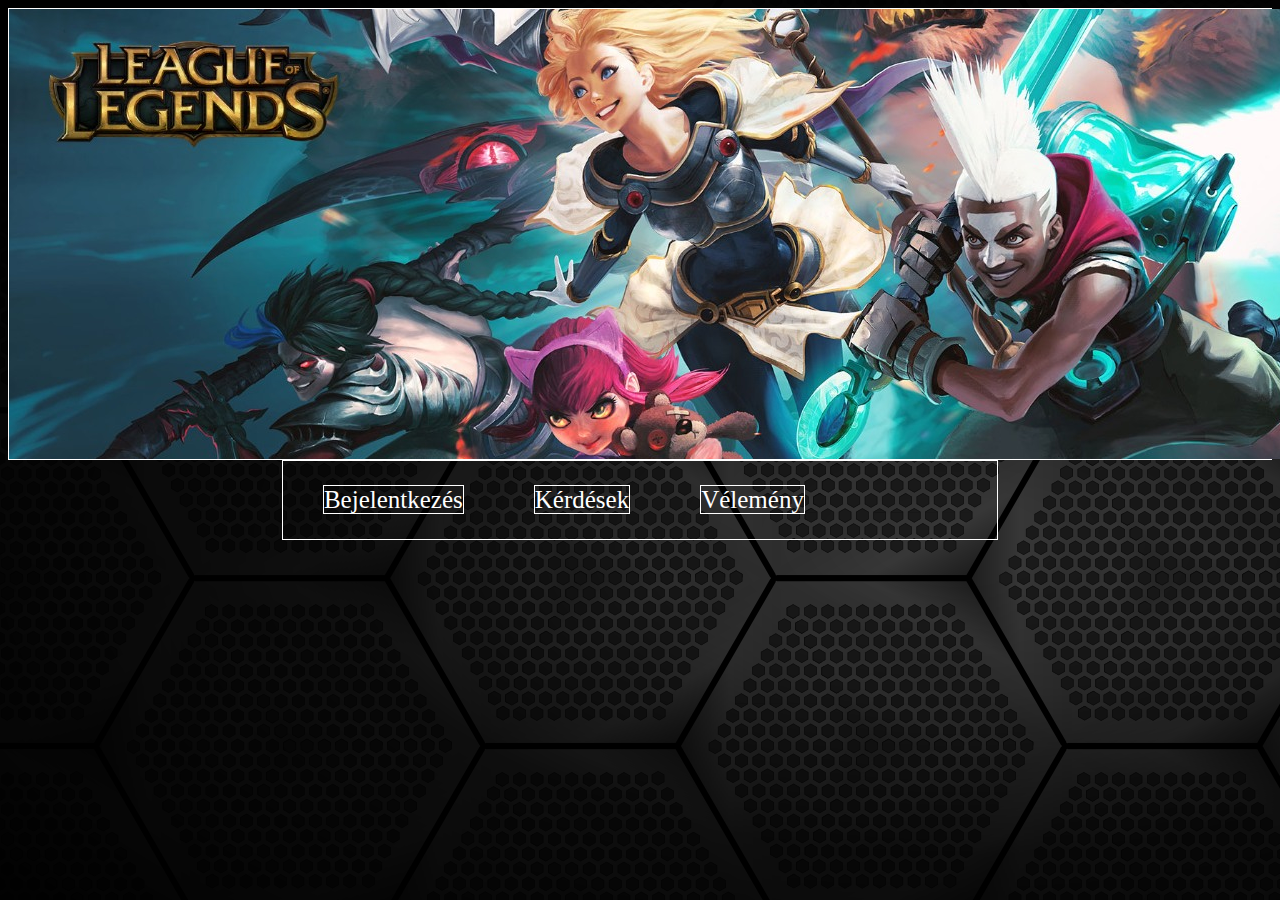
==== index.html @ 657986f7 "urlap" ====
<!DOCTYPE html>
<html lang="hu">
<head>
    <meta charset="UTF-8">
    <meta name="viewport" content="width=device-width, initial-scale=1.0">
    <meta name="description" content="">
    <meta name="keywords" content="">
    <link rel="stylesheet" href="style.css">
    <title>Pfiffer Attila</title>
</head>
<main>
    <body>
        <header>
            <img src="kepek/lolplakat.jpg" alt="plakat">
        </header>
        <nav>
            <ul>
                <div class = "felsorolas">
                    <li><a href="index.html">Bejelentkezés</a></li>
                    <li><a href="#">Kérdések</a></li>
                    <li><a href="#">Vélemény</a></li>
                </div>
            </ul>
        </nav>
        <article>

        </article>
    </body>
</main>

    
</html>
---- style.css ----
main {
    max-width: 100%;
    text-align: center;
    
}

header {
    height: 450px;
    text-align: center;
    border: 1px solid white;
    
}
nav ul {
    text-decoration: none;
    list-style-type: none;
    font-size: 25px;
}


a {
    text-decoration: none;
    color: white;
    border: 1px solid white;
    
}

.felsorolas {
    margin: auto;
    display: flex;
    gap: 70px;
}
nav {
    margin: auto;
    max-width: 56.5%;
    border: 1px solid white;
}
body {
    background-image: url(kepek/black.png);
}
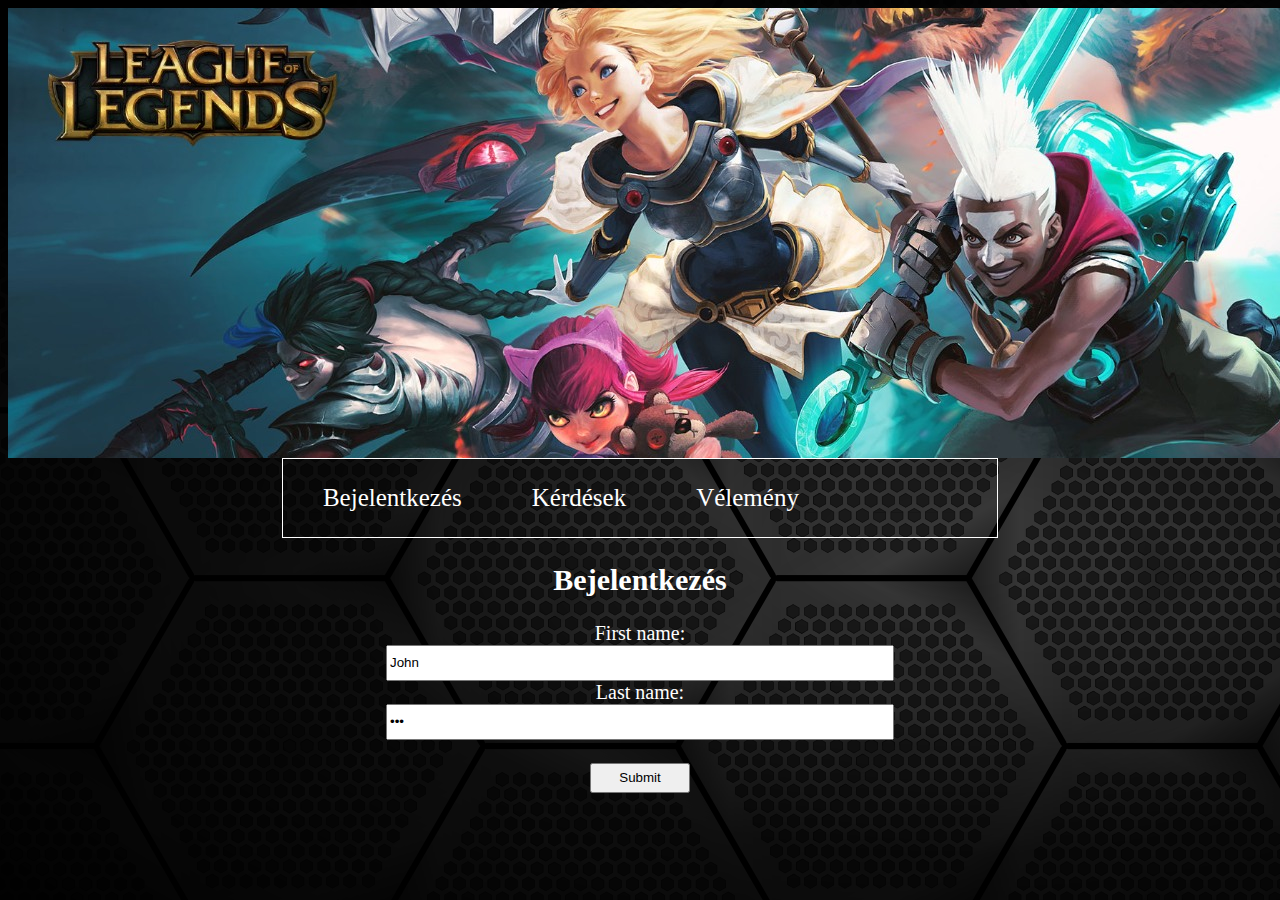
==== commit e5ad90c6: "bejelentkezes" ====
--- a/index.html
+++ b/index.html
@@ -16,14 +16,26 @@
         <nav>
             <ul>
                 <div class = "felsorolas">
+                    
                     <li><a href="index.html">Bejelentkezés</a></li>
                     <li><a href="#">Kérdések</a></li>
                     <li><a href="#">Vélemény</a></li>
+                    
                 </div>
             </ul>
         </nav>
         <article>
+            <div class = "jelszo">    
+                <h2>Bejelentkezés</h2>
 
+                <form action="/action_page.php">
+                    <label for="fname">First name:</label><br>
+                    <input type="text" id="fname" name="fname" value="John"><br>
+                    <label for="lname">Last name:</label><br>
+                    <input type="password" id="lname" name="lname" value="Doe"><br><br>
+                    <input class = "kuldes" type="submit" value="Submit">
+                </form> 
+            </div>
         </article>
     </body>
 </main>
--- a/style.css
+++ b/style.css
@@ -7,10 +7,10 @@
 header {
     height: 450px;
     text-align: center;
-    border: 1px solid white;
     
 }
 nav ul {
+    
     text-decoration: none;
     list-style-type: none;
     font-size: 25px;
@@ -18,9 +18,9 @@
 
 
 a {
+    
     text-decoration: none;
     color: white;
-    border: 1px solid white;
     
 }
 
@@ -36,4 +36,19 @@
 }
 body {
     background-image: url(kepek/black.png);
+}
+
+.jelszo {
+    color: white;
+    height: 30px;
+    font-size: 20px;
+}
+
+input {
+    height: 30px;
+    width: 500px;
+}
+
+.kuldes {
+    width: 100px;
 }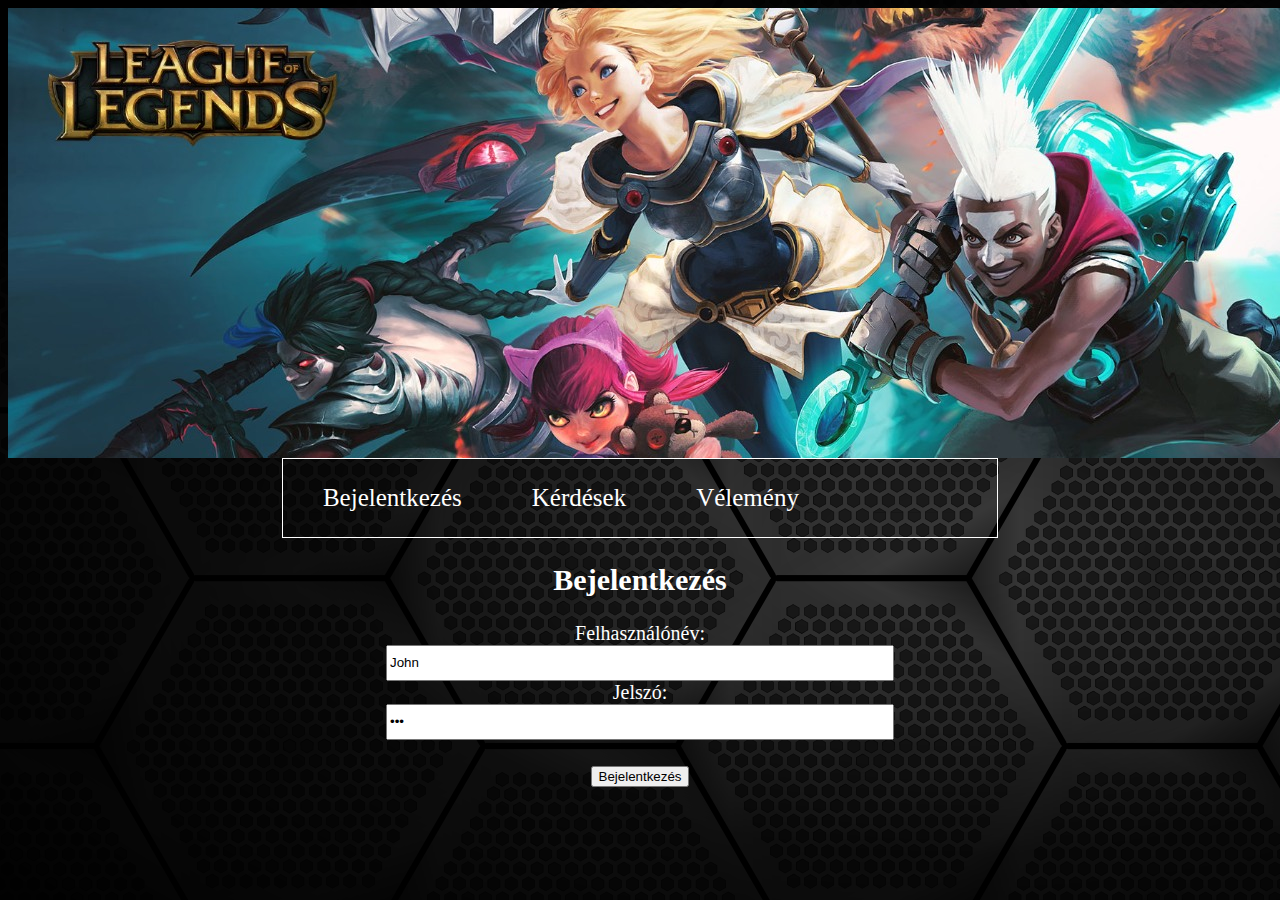
==== commit 4b010b70: "bejelentkezes" ====
--- a/index.html
+++ b/index.html
@@ -29,11 +29,11 @@
                 <h2>Bejelentkezés</h2>
 
                 <form action="/action_page.php">
-                    <label for="fname">First name:</label><br>
+                    <label for="fname">Felhasználónév: </label><br>
                     <input type="text" id="fname" name="fname" value="John"><br>
-                    <label for="lname">Last name:</label><br>
+                    <label for="lname">Jelszó: </label><br>
                     <input type="password" id="lname" name="lname" value="Doe"><br><br>
-                    <input class = "kuldes" type="submit" value="Submit">
+                    <button href = "kerdesek.html">Bejelentkezés</button>
                 </form> 
             </div>
         </article>
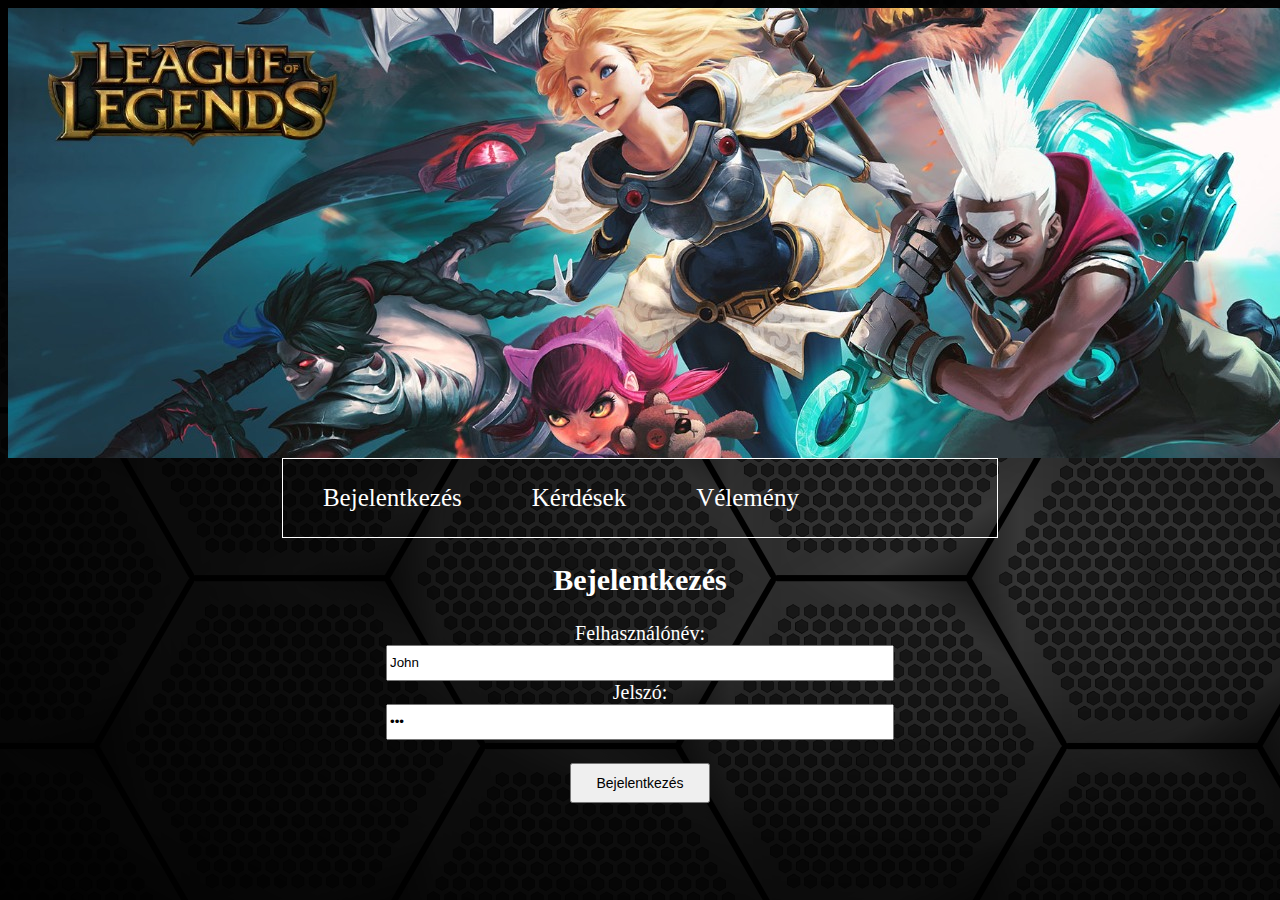
==== commit b3124575: "velemenyek" ====
--- a/index.html
+++ b/index.html
@@ -19,7 +19,7 @@
                     
                     <li><a href="index.html">Bejelentkezés</a></li>
                     <li><a href="#">Kérdések</a></li>
-                    <li><a href="#">Vélemény</a></li>
+                    <li><a href="velemeny.html">Vélemény</a></li>
                     
                 </div>
             </ul>
@@ -33,7 +33,7 @@
                     <input type="text" id="fname" name="fname" value="John"><br>
                     <label for="lname">Jelszó: </label><br>
                     <input type="password" id="lname" name="lname" value="Doe"><br><br>
-                    <button href = "kerdesek.html">Bejelentkezés</button>
+                    <input class = "kuldes" type="submit" value="Bejelentkezés" href = "kerdesek.html" id = "kuldes">
                 </form> 
             </div>
         </article>
--- a/style.css
+++ b/style.css
@@ -7,6 +7,7 @@
 header {
     height: 450px;
     text-align: center;
+    max-width: auto;
     
 }
 nav ul {
@@ -50,5 +51,11 @@
 }
 
 .kuldes {
-    width: 100px;
+    width: 140px;
+    height: 40px;
+    font-size: 14px;
+}
+
+footer {
+    color: white;
 }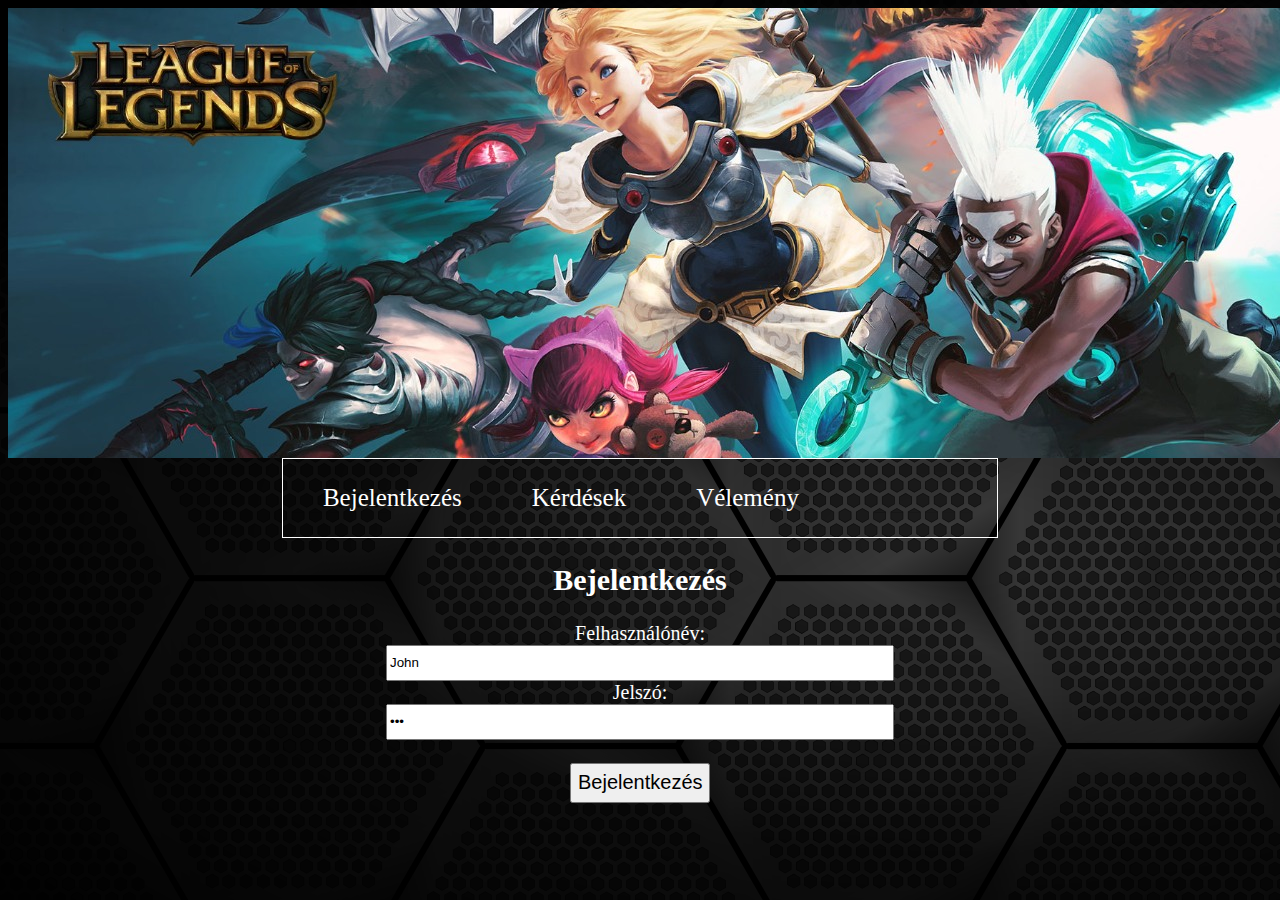
==== commit d157f2a9: "velemenybef" ====
--- a/index.html
+++ b/index.html
@@ -8,37 +8,40 @@
     <link rel="stylesheet" href="style.css">
     <title>Pfiffer Attila</title>
 </head>
-<main>
-    <body>
-        <header>
-            <img src="kepek/lolplakat.jpg" alt="plakat">
-        </header>
-        <nav>
-            <ul>
-                <div class = "felsorolas">
-                    
-                    <li><a href="index.html">Bejelentkezés</a></li>
-                    <li><a href="#">Kérdések</a></li>
-                    <li><a href="velemeny.html">Vélemény</a></li>
-                    
+<body>
+    <main class = "container">
+        <div>
+        
+            <header>
+                <img src="kepek/lolplakat.jpg" alt="plakat">
+            </header>
+            <nav>
+                <ul>
+                    <div class = "felsorolas">
+                        
+                        <li><a href="index.html">Bejelentkezés</a></li>
+                        <li><a href="#">Kérdések</a></li>
+                        <li><a href="velemeny.html">Vélemény</a></li>
+                        
+                    </div>
+                </ul>
+            </nav>
+            <article>
+                <div class = "container">    
+                    <h2>Bejelentkezés</h2>
+
+                    <form action="/action_page.php">
+                        <label for="fname">Felhasználónév: </label><br>
+                        <input type="text" id="fname" name="fname" value="John"><br>
+                        <label for="lname">Jelszó: </label><br>
+                        <input type="password" id="lname" name="lname" value="Doe"><br><br>
+                        <input class = "kuldes" type="submit" value="Bejelentkezés" href = "kerdesek.html" id = "kuldes">
+                    </form> 
                 </div>
-            </ul>
-        </nav>
-        <article>
-            <div class = "jelszo">    
-                <h2>Bejelentkezés</h2>
-
-                <form action="/action_page.php">
-                    <label for="fname">Felhasználónév: </label><br>
-                    <input type="text" id="fname" name="fname" value="John"><br>
-                    <label for="lname">Jelszó: </label><br>
-                    <input type="password" id="lname" name="lname" value="Doe"><br><br>
-                    <input class = "kuldes" type="submit" value="Bejelentkezés" href = "kerdesek.html" id = "kuldes">
-                </form> 
-            </div>
-        </article>
-    </body>
-</main>
-
+            </article>
+    
+        </div>
+    </main>
+<body>
     
 </html>--- a/style.css
+++ b/style.css
@@ -15,6 +15,7 @@
     text-decoration: none;
     list-style-type: none;
     font-size: 25px;
+    max-width: auto;
 }
 
 
@@ -37,9 +38,10 @@
 }
 body {
     background-image: url(kepek/black.png);
+    max-width: auto;
 }
 
-.jelszo {
+.container {
     color: white;
     height: 30px;
     font-size: 20px;
@@ -53,9 +55,31 @@
 .kuldes {
     width: 140px;
     height: 40px;
-    font-size: 14px;
+    font-size: 20px;
 }
 
 footer {
     color: white;
-}+}
+
+.w3-container {
+    font-size: 23px;
+    color: white;
+}
+
+.form-control {
+    text-align: justify;
+    width: 1000px;
+    height: 300px;
+}
+
+.container {
+    margin: auto;
+}
+
+.koszonjuk {
+    color: white;
+    font-size: 15px;
+}
+
+
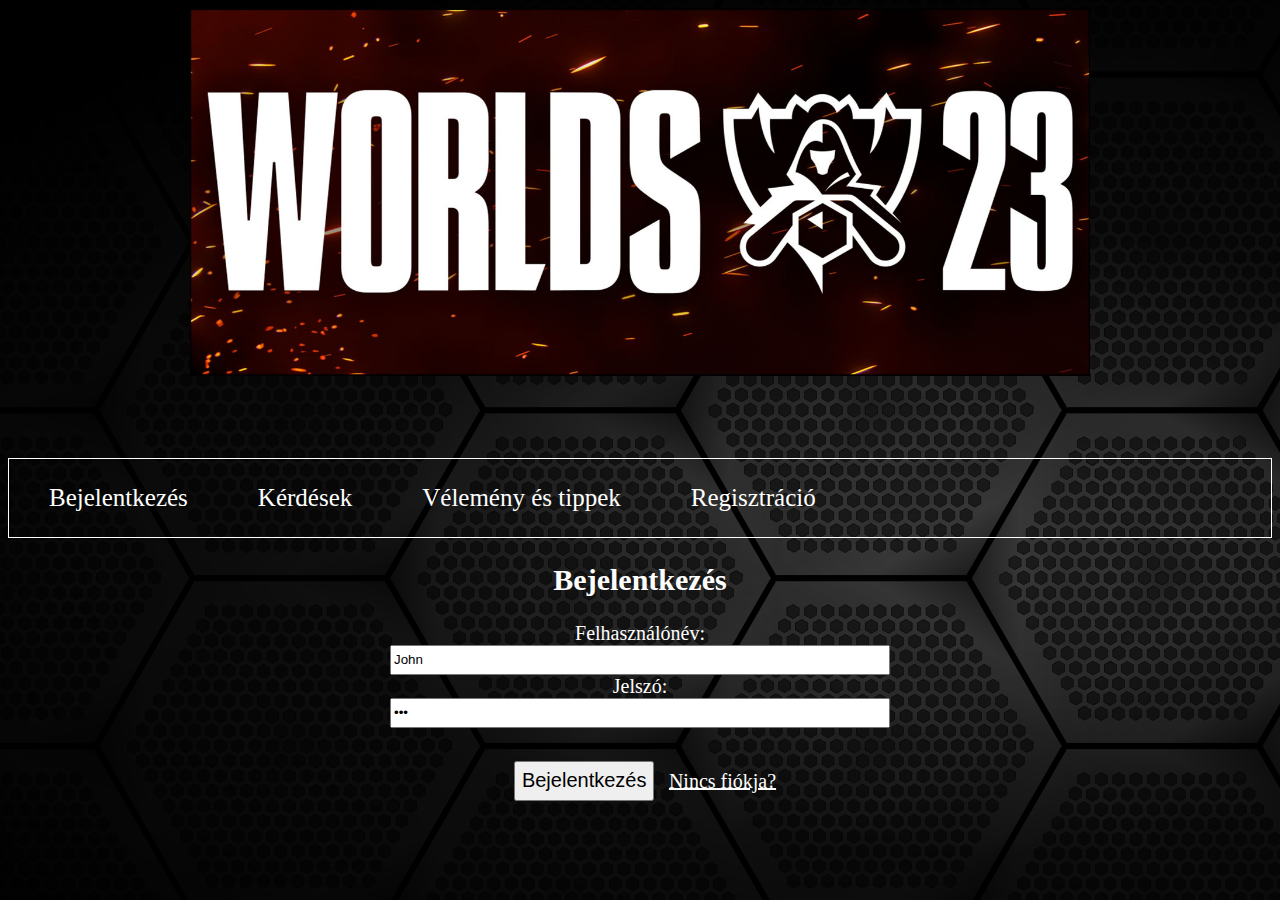
==== commit 58cf4b19: "lassan kesz" ====
--- a/index.html
+++ b/index.html
@@ -13,18 +13,21 @@
         <div>
         
             <header>
-                <img src="kepek/lolplakat.jpg" alt="plakat">
+                <img src="kepek/w23-primer-header_img-v1.0.jpg" alt="">
             </header>
             <nav>
-                <ul>
-                    <div class = "felsorolas">
+                <div class = "felsorolas"></div>
+                    <ul>
+                        <div class = "felsorolas">
+                            
+                            <li><a href="index.html">Bejelentkezés</a></li>
+                            <li><a href="#">Kérdések</a></li>
+                            <li><a href="velemeny.html">Vélemény és tippek</a></li>
+                            <li><a href="regisztracio.html">Regisztráció</a></li>
+                            
                         
-                        <li><a href="index.html">Bejelentkezés</a></li>
-                        <li><a href="#">Kérdések</a></li>
-                        <li><a href="velemeny.html">Vélemény</a></li>
-                        
-                    </div>
-                </ul>
+                    </ul>
+                </div>
             </nav>
             <article>
                 <div class = "container">    
@@ -35,11 +38,10 @@
                         <input type="text" id="fname" name="fname" value="John"><br>
                         <label for="lname">Jelszó: </label><br>
                         <input type="password" id="lname" name="lname" value="Doe"><br><br>
-                        <input class = "kuldes" type="submit" value="Bejelentkezés" href = "kerdesek.html" id = "kuldes">
+                        <input class = "kuldes" type="submit" value="Bejelentkezés" href = "kerdesek.html" id = "kuldes"> <a class = "regisztracio" href = "regisztracio.html">Nincs fiókja?</a>
                     </form> 
                 </div>
             </article>
-    
         </div>
     </main>
 <body>
--- a/style.css
+++ b/style.css
@@ -1,5 +1,9 @@
+* {
+    box-sizing: border-box;
+}
+
 main {
-    max-width: 100%;
+    width: 100%;
     text-align: center;
     
 }
@@ -7,15 +11,20 @@
 header {
     height: 450px;
     text-align: center;
-    max-width: auto;
+    margin: auto;
+    width: 900px;
+    
     
 }
+header img {
+    width: 100%;
+}
+
 nav ul {
     
     text-decoration: none;
     list-style-type: none;
     font-size: 25px;
-    max-width: auto;
 }
 
 
@@ -33,18 +42,19 @@
 }
 nav {
     margin: auto;
-    max-width: 56.5%;
     border: 1px solid white;
 }
 body {
     background-image: url(kepek/black.png);
     max-width: auto;
+    text-align: justify;
 }
 
 .container {
     color: white;
     height: 30px;
     font-size: 20px;
+    padding-bottom: 20px;
 }
 
 input {
@@ -56,6 +66,7 @@
     width: 140px;
     height: 40px;
     font-size: 20px;
+    margin: 10px;
 }
 
 footer {
@@ -82,4 +93,16 @@
     font-size: 15px;
 }
 
+.regisztracio {
+    text-decoration: underline;
+}
 
+#ename {
+    margin-top: 0px;
+}
+
+.container-fluid {
+    background-image: url(kepek/black.png);
+}
+
+
